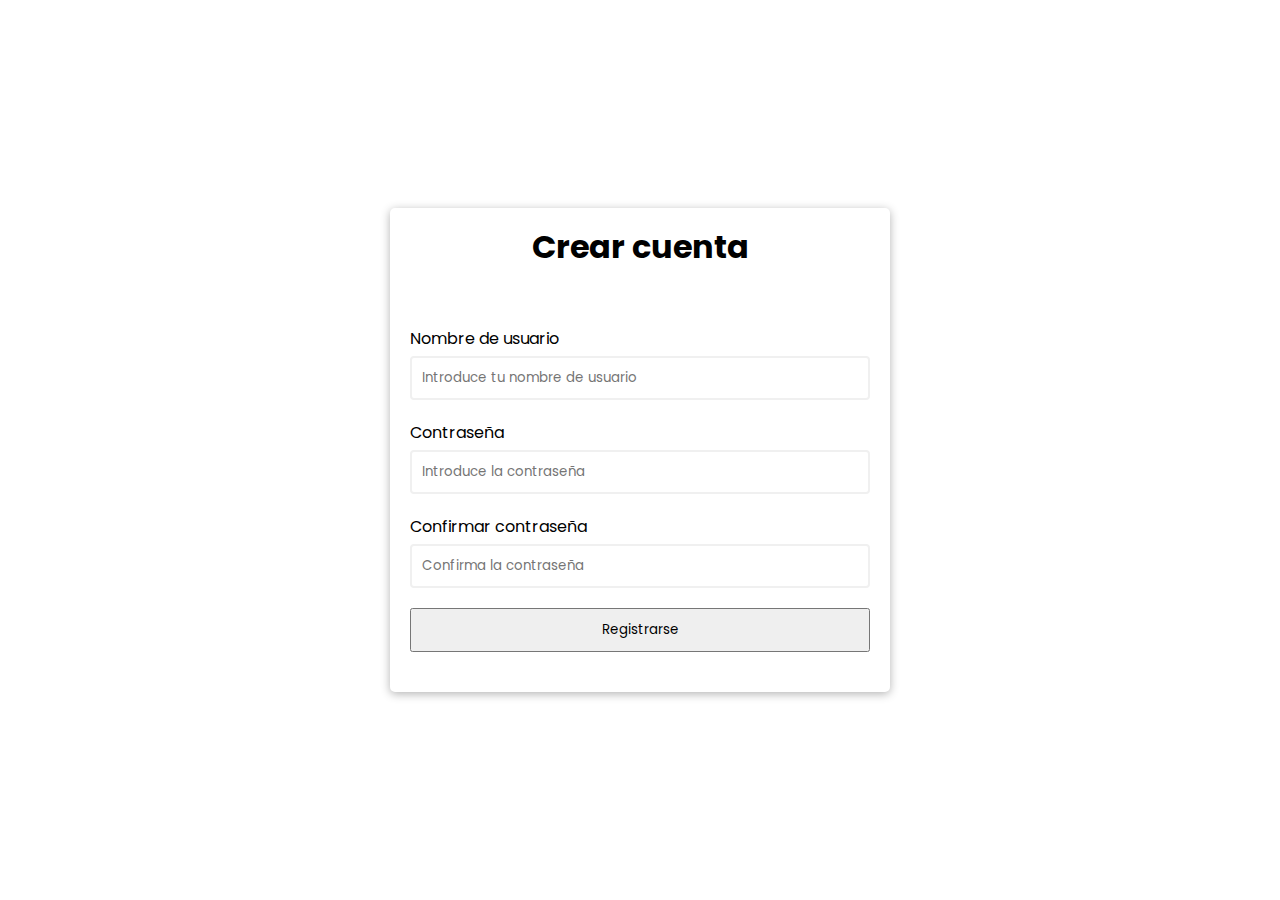
==== index.html @ 0d76e30f "Add html and initial css structure" ====
<!DOCTYPE html>
<html lang="en">
  <head>
    <meta charset="UTF-8" />
    <meta http-equiv="X-UA-Compatible" content="IE=edge" />
    <meta name="viewport" content="width=device-width, initial-scale=1.0" />
    <link rel="preconnect" href="https://fonts.gstatic.com" />
    <link
      href="https://fonts.googleapis.com/css2?family=Poppins:wght@200;300;400;500;600;700;800;900&display=swap"
      rel="stylesheet"
    />
    <link rel="stylesheet" href="main.css" />
    <title>BeLike Software</title>
  </head>
  <body>
    <main class="main">
      <h1 class="main__title">Crear cuenta</h1>
      <form action="" class="form">
        <label class="form__label" for="username">Nombre de usuario</label>
        <input
          type="text"
          name="username"
          id="username"
          placeholder="Introduce tu nombre de usuario"
          class="form__input"
        />
        <label class="form__label" for="password">Contraseña</label>
        <input
          type="password"
          name="password"
          id="password"
          placeholder="Introduce la contraseña"
          class="form__input"
        />
        <label class="form__label" for="confirmPassword"
          >Confirmar contraseña</label
        >
        <input
          type="password"
          name="confirmPassword"
          id="confirmPassword"
          placeholder="Confirma la contraseña"
          class="form__input"
        />
        <button class="form__button">Registrarse</button>
      </form>
    </main>
    <script type="text/javascript" src="./js/mainAfterRefactor.js"></script>
  </body>
</html>
---- main.css ----
* {
  box-sizing: border-box;
  margin: 0;
  padding: 0;
  font-family: "Poppins", sans-serif;
}

body {
  display: flex;
  align-items: center;
  justify-content: center;
  min-height: 100vh;
}

.main {
  border-radius: 5px;
  box-shadow: 0 2px 10px rgba(0, 0, 0, 0.3);
  width: 500px;
}

.main__title {
  text-align: center;
  padding: 15px;
}

.form {
  padding: 20px;
}

.form__label {
  display: block;
  margin: 20px 0 5px 0;
  font-size: 16px;
}

.form__input {
  border: 2px solid #f0f0f0;
  border-radius: 4px;
  display: block;
  width: 100%;
  padding: 10px;
}

.form__button {
  margin: 20px 0;
  padding: 10px;
  cursor: pointer;
  width: 100%;
}
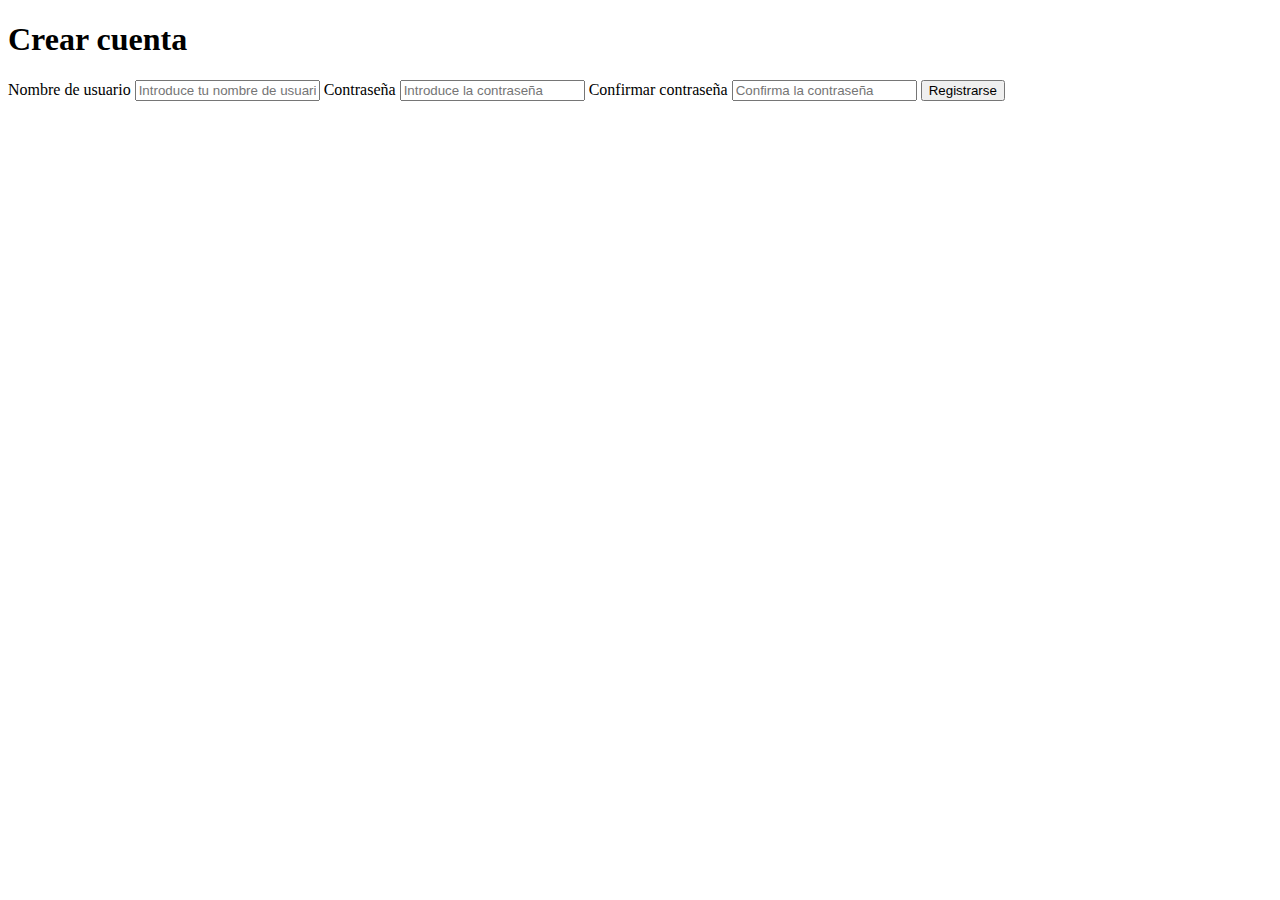
==== commit 88891cf0: "Fix error with passwords" ====
--- a/index.html
+++ b/index.html
@@ -9,42 +9,45 @@
       href="https://fonts.googleapis.com/css2?family=Poppins:wght@200;300;400;500;600;700;800;900&display=swap"
       rel="stylesheet"
     />
-    <link rel="stylesheet" href="main.css" />
+    <link rel="stylesheet" href="./styles/main.css" />
     <title>BeLike Software</title>
   </head>
   <body>
     <main class="main">
       <h1 class="main__title">Crear cuenta</h1>
-      <form action="" class="form">
+      <form action="" class="form js-form">
         <label class="form__label" for="username">Nombre de usuario</label>
         <input
           type="text"
-          name="username"
+          name="usario"
           id="username"
           placeholder="Introduce tu nombre de usuario"
-          class="form__input"
+          class="form__input js-username"
         />
+        <small class="form__small"></small>
         <label class="form__label" for="password">Contraseña</label>
         <input
           type="password"
-          name="password"
+          name="contraseña"
           id="password"
           placeholder="Introduce la contraseña"
-          class="form__input"
+          class="form__input js-password"
         />
+        <small class="form__small"></small>
         <label class="form__label" for="confirmPassword"
           >Confirmar contraseña</label
         >
         <input
           type="password"
-          name="confirmPassword"
+          name="confirmar contraseña"
           id="confirmPassword"
           placeholder="Confirma la contraseña"
-          class="form__input"
+          class="form__input js-confirmPassword"
         />
-        <button class="form__button">Registrarse</button>
+        <small class="form__small"></small>
+        <button type="submit" class="form__button">Registrarse</button>
       </form>
     </main>
-    <script type="text/javascript" src="./js/mainAfterRefactor.js"></script>
+    <script type="text/javascript" src="./js/main.js"></script>
   </body>
 </html>
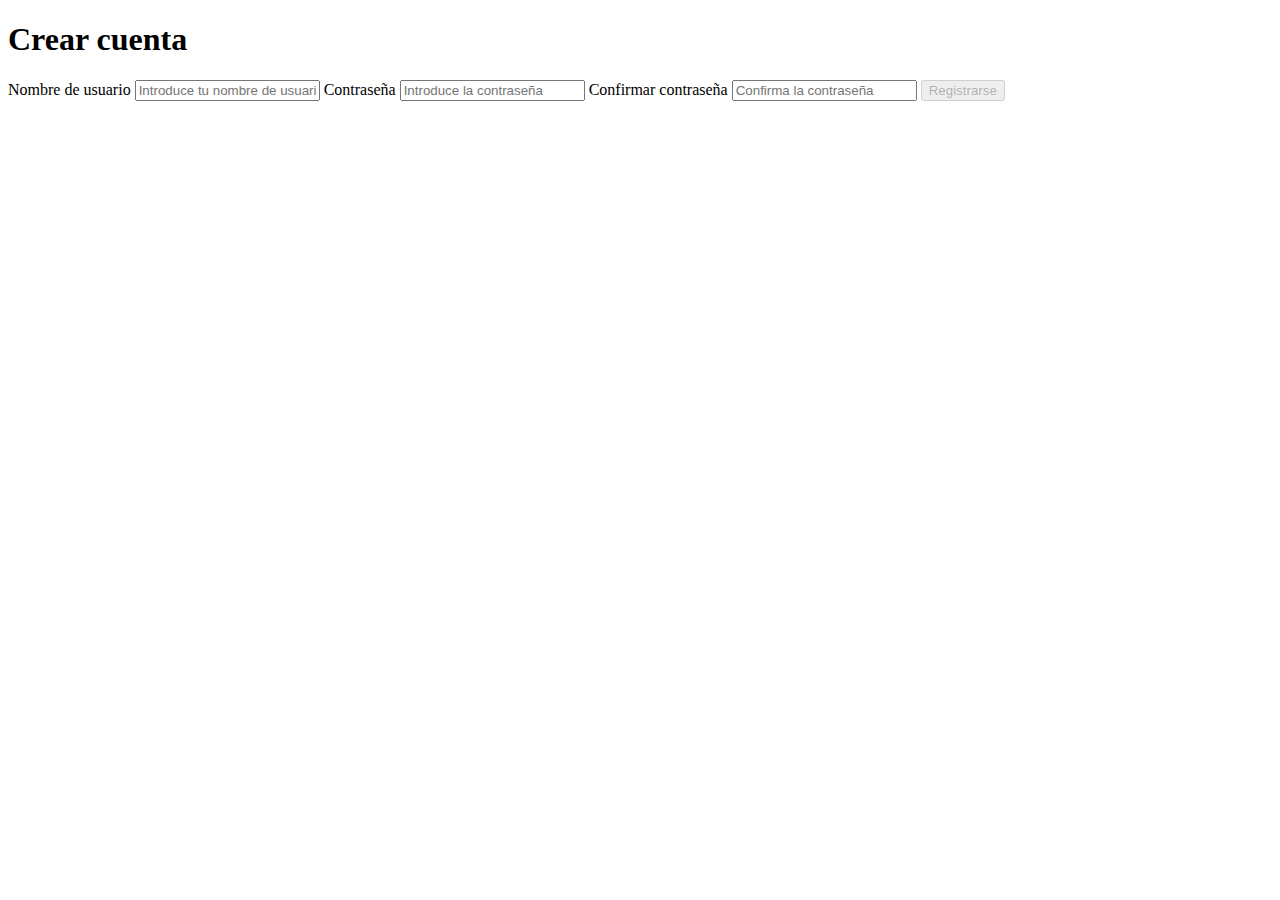
==== commit f97e2871: "Add button disabled" ====
--- a/index.html
+++ b/index.html
@@ -45,7 +45,9 @@
           class="form__input js-confirmPassword"
         />
         <small class="form__small"></small>
-        <button type="submit" class="form__button">Registrarse</button>
+        <button type="submit" class="form__button js-button" disabled>
+          Registrarse
+        </button>
       </form>
     </main>
     <script type="text/javascript" src="./js/main.js"></script>
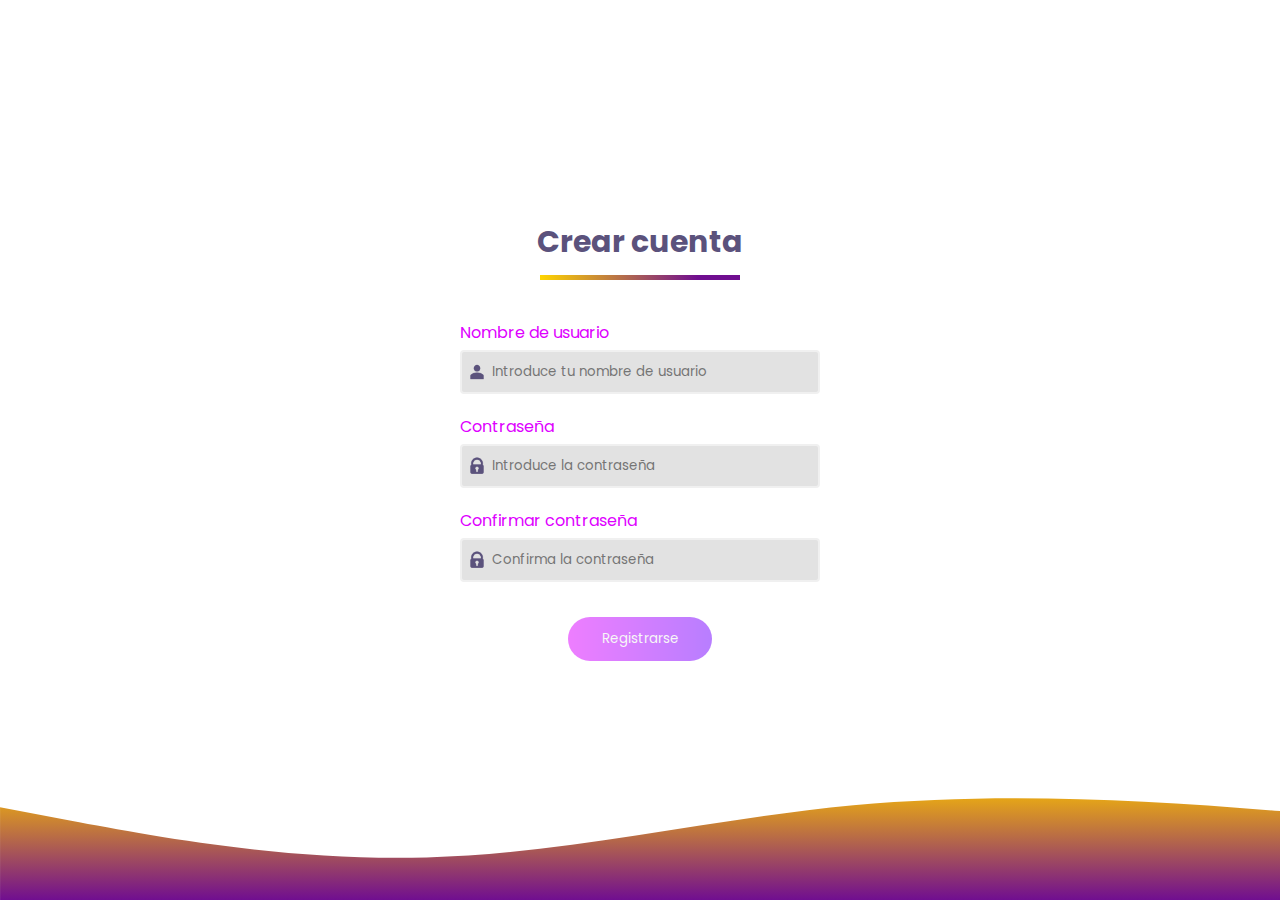
==== commit df15ecec: "Change styles" ====
--- a/index.html
+++ b/index.html
@@ -10,7 +10,7 @@
       rel="stylesheet"
     />
     <link rel="stylesheet" href="./styles/main.css" />
-    <title>BeLike Software</title>
+    <title>Sign Up Form</title>
   </head>
   <body>
     <main class="main">
@@ -19,16 +19,17 @@
         <label class="form__label" for="username">Nombre de usuario</label>
         <input
           type="text"
-          name="usario"
+          name="username"
           id="username"
           placeholder="Introduce tu nombre de usuario"
           class="form__input js-username"
         />
+
         <small class="form__small"></small>
         <label class="form__label" for="password">Contraseña</label>
         <input
           type="password"
-          name="contraseña"
+          name="password"
           id="password"
           placeholder="Introduce la contraseña"
           class="form__input js-password"
@@ -39,7 +40,7 @@
         >
         <input
           type="password"
-          name="confirmar contraseña"
+          name="confirmPassword"
           id="confirmPassword"
           placeholder="Confirma la contraseña"
           class="form__input js-confirmPassword"
--- a/styles/main.css
+++ b/styles/main.css
@@ -0,0 +1,106 @@
+* {
+  box-sizing: border-box;
+  margin: 0;
+  padding: 0;
+  font-family: "Poppins", sans-serif;
+}
+
+body {
+  display: flex;
+  align-items: center;
+  justify-content: center;
+  min-height: 100vh;
+  background-image: url(../images/wave.svg);
+  background-repeat: no-repeat;
+  background-position: bottom center;
+}
+
+.main {
+  border-radius: 5px;
+  width: 400px;
+}
+
+.main__title {
+  text-align: center;
+  padding-bottom: 15px;
+  color: #5b527c;
+  position: relative;
+  font-size: 30px;
+}
+
+.main__title::after {
+  content: "";
+  position: absolute;
+  left: 25%;
+  width: 50%;
+  height: 5px;
+  bottom: 0;
+  background: linear-gradient(
+    90deg,
+    rgba(255, 213, 0, 1) 0%,
+    rgba(112, 14, 144, 1) 79%
+  );
+}
+
+.form {
+  padding: 20px;
+}
+
+.form__label {
+  display: block;
+  margin: 20px 0 5px 0;
+  font-size: 16px;
+  color: #de00ff;
+}
+
+.form__input {
+  border: 2px solid #f0f0f0;
+  border-radius: 4px;
+  display: block;
+  width: 100%;
+  padding: 10px;
+  outline-color: #5b527c;
+  background-color: rgba(224, 224, 224, 0.925);
+}
+
+.form__button {
+  display: flex;
+  justify-content: center;
+  margin: auto;
+  margin-top: 35px;
+  padding: 12px;
+  width: 40%;
+  background: linear-gradient(
+    90deg,
+    rgba(222, 0, 255, 1) 0%,
+    rgba(115, 0, 255, 1) 100%
+  );
+  border: none;
+  border-radius: 25px;
+  color: #f0f0f0;
+}
+
+.form__button:disabled {
+  opacity: 0.5;
+}
+
+.error {
+  color: red;
+}
+
+.js-username {
+  background-image: url(../images/user-icon.png);
+  background-position: 5px center;
+  background-repeat: no-repeat;
+  background-size: 20px 20px;
+  padding-left: 30px;
+}
+
+.js-password,
+.js-confirmPassword {
+  background-image: url(../images/password-icon.png);
+  background-position: 5px center;
+  background-repeat: no-repeat;
+  background-size: 20px 20px;
+  padding-left: 30px;
+}
